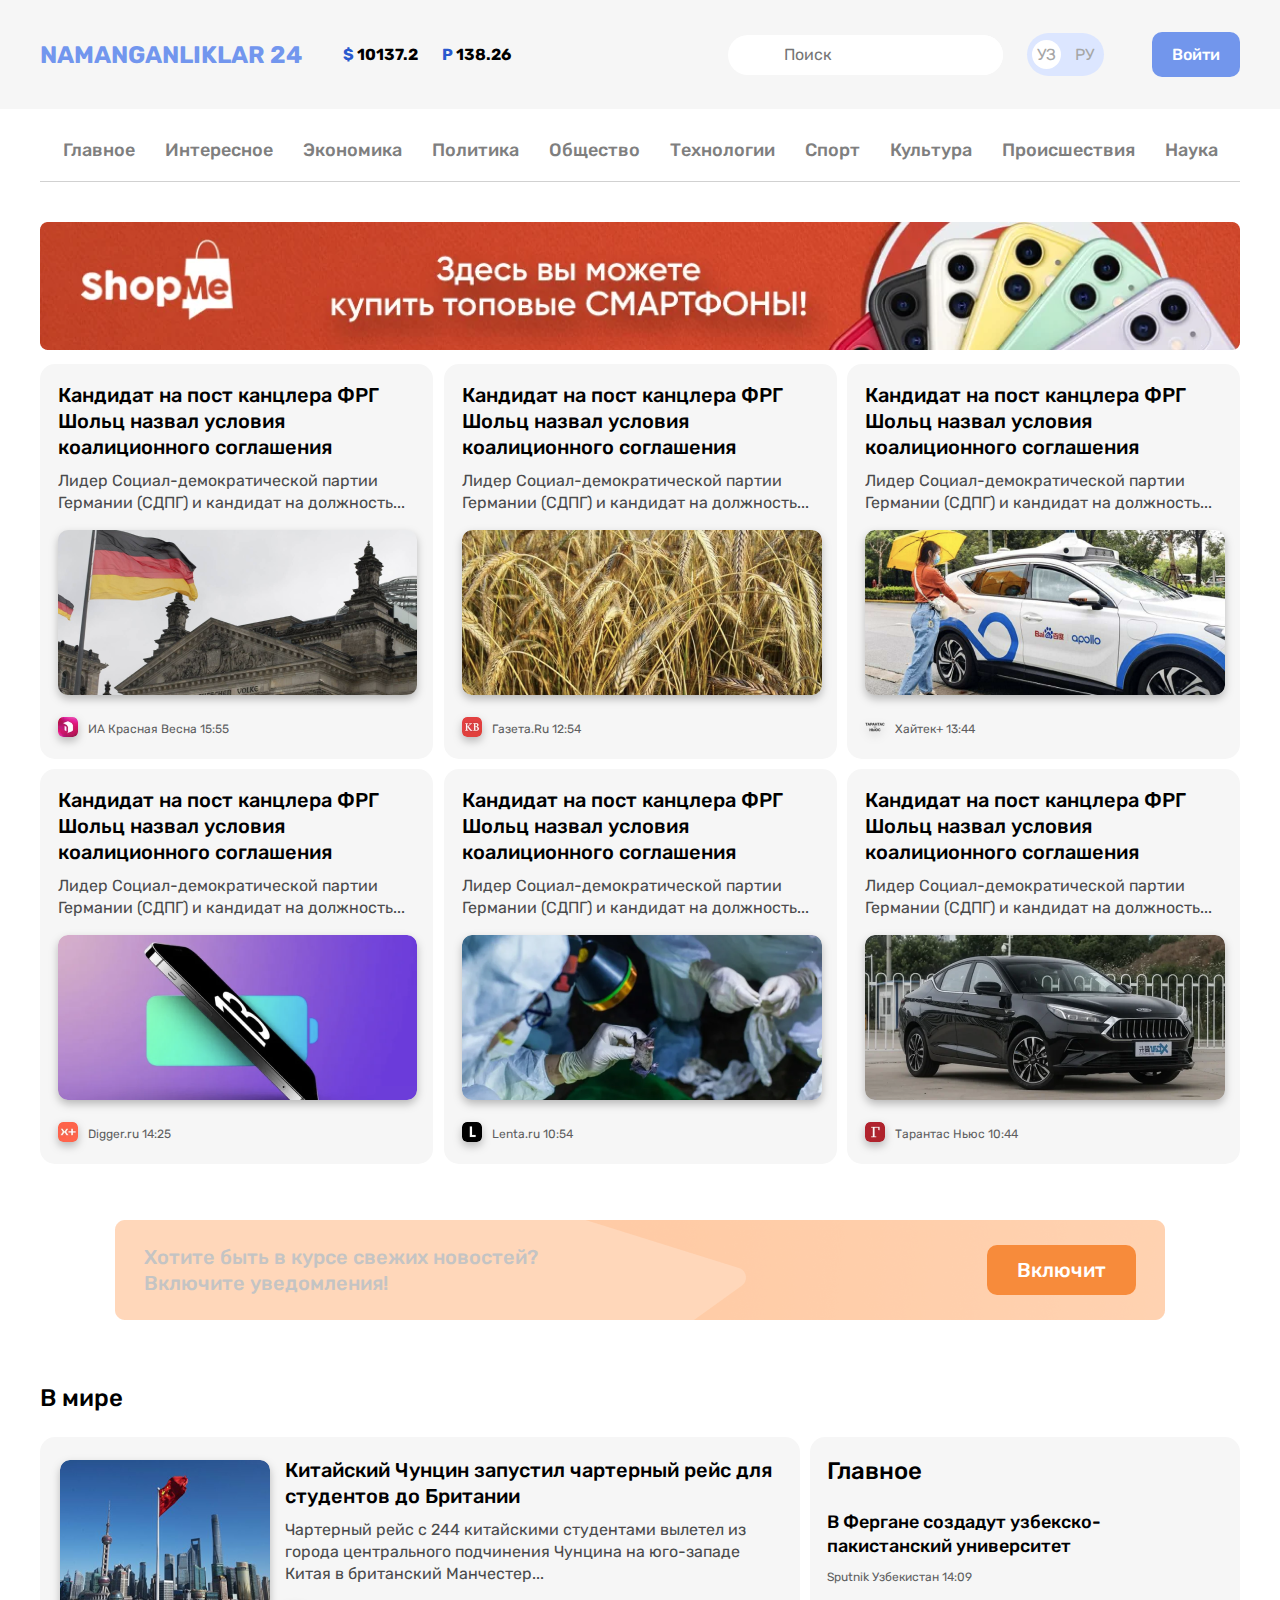
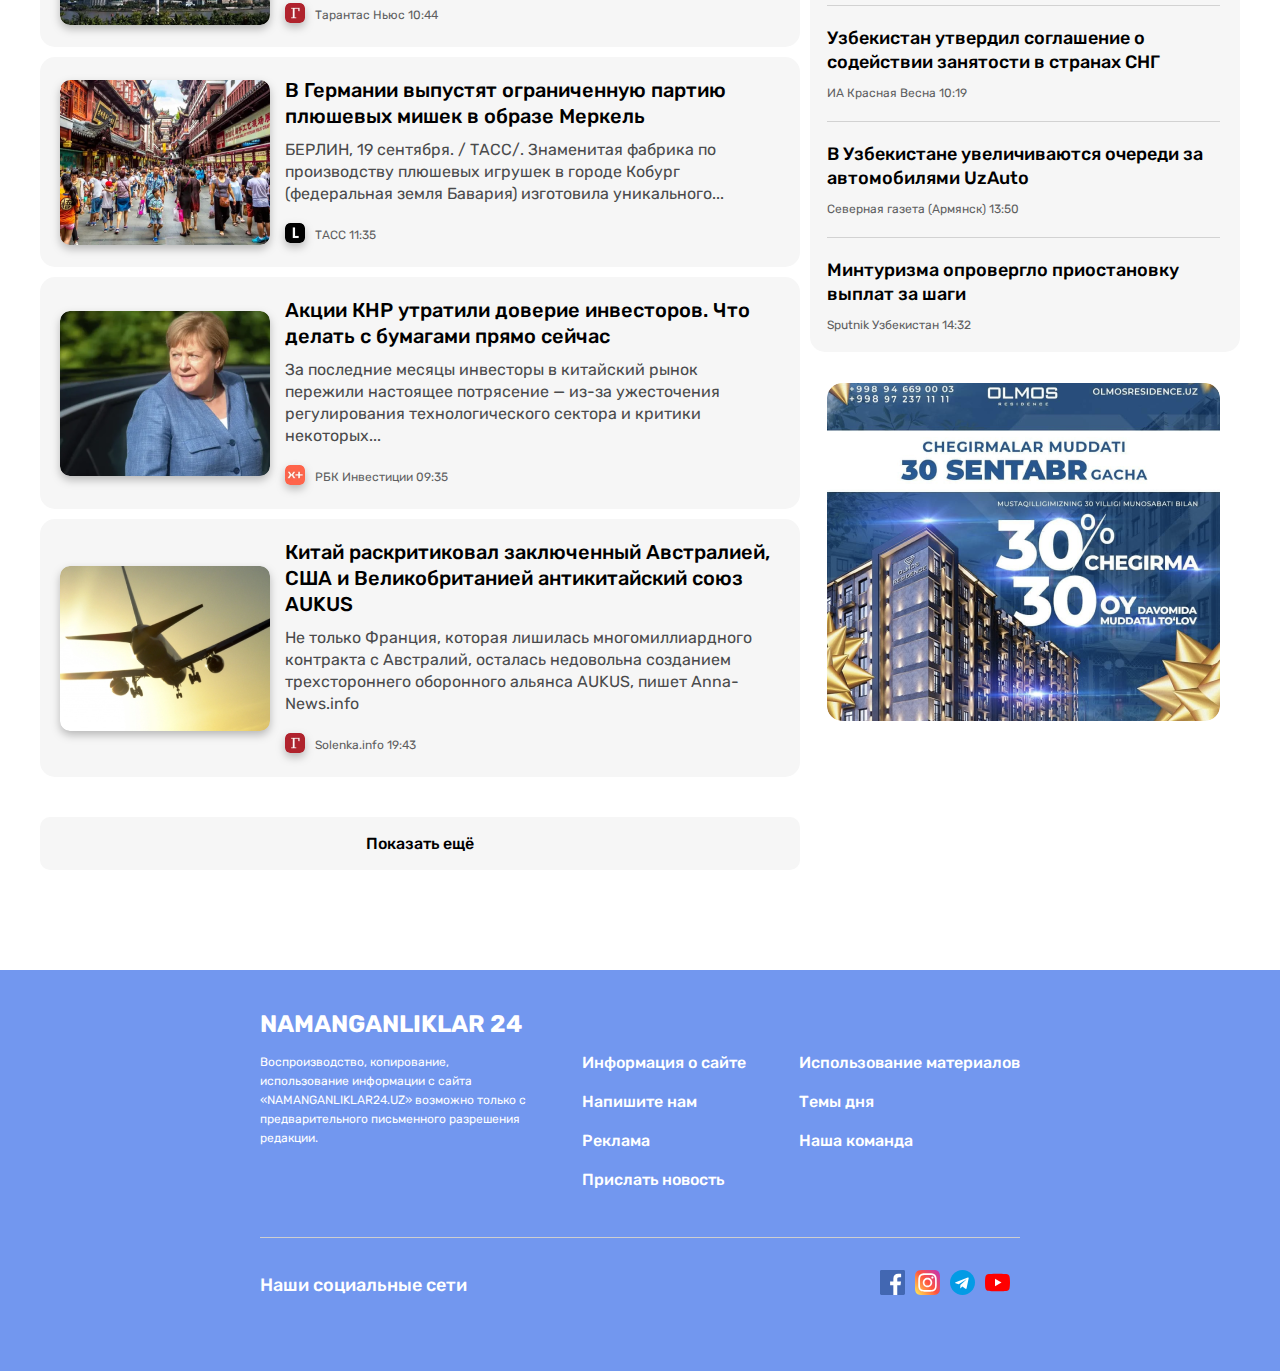
==== index.html @ 0e343b1f "first commit" ====
<!DOCTYPE html>
<html lang="en">
<head>
    <meta charset="UTF-8">
    <meta http-equiv="X-UA-Compatible" content="IE=edge">
    <meta name="viewport" content="width=device-width, initial-scale=1.0">
    <link rel="stylesheet" href="https://cdnjs.cloudflare.com/ajax/libs/font-awesome/6.1.2/css/all.min.css" integrity="sha512-1sCRPdkRXhBV2PBLUdRb4tMg1w2YPf37qatUFeS7zlBy7jJI8Lf4VHwWfZZfpXtYSLy85pkm9GaYVYMfw5BC1A==" crossorigin="anonymous" referrerpolicy="no-referrer" />
    <title>Namanganliklar</title>
    <link rel="stylesheet" href="css/main.css">
    <link rel="stylesheet" href="css/shared.css">
</head>
<body>
    
    <header>

        <div class="container header-container">
            <div class="left-header">
                <a href="index.html" class="logo-link">NAMANGANLIKLAR 24</a>
                <div class="currency">
                    <p><span class="header-span">$</span> 10137.2</p>
                    <p><span class="header-span">P</span> 138.26</p>
                </div>
            </div>
            <div class="right-header">
                <div class="search-main">
                    <button class="fa-search-item"><i class="fas fa-search fasearch"></i></button>
                    <div class="search-box">
                        <label for="search-box" class="fas fa-search"></label>
                        <input type="search" id="search-box" placeholder="Поиск">
                    </div>
                </div>
                <div class="language">
                    <a href="#">УЗ</a>
                    <a href="#">РУ</a>
                </div>
                <a class="voyti" href="#">Войти</a>
            </div>
        </div>
    </header>

    <main>
        <div class="container">
            <div class="bottom-header">
                <nav>
                    <ul class="header-items">
                        <li class="header-item">
                            <a href="#">Главное</a>
                        </li>
                        <li class="header-item">
                            <a href="#">Интересное</a>
                        </li>
                        <li class="header-item">
                            <a href="#">Экономика</a>
                        </li>
                        <li class="header-item">
                            <a href="#">Политика</a>
                        </li>
                        <li class="header-item">
                            <a href="#">Общество</a>
                        </li>
                        <li class="header-item">
                            <a href="#">Технологии</a>
                        </li>
                        <li class="header-item">
                            <a href="#">Спорт</a>
                        </li>
                        <li class="header-item">
                            <a href="#">Культура</a>
                        </li>
                        <li class="header-item">
                            <a href="#">Происшествия</a>
                        </li>
                        <li class="header-item">
                            <a href="#">Наука</a>
                        </li>
                    </ul>
                </nav>
            </div>
        </div>

        <section class="main-img">
            <div class="container">
                <img src="images/main-img.png" alt="">
            </div>
        </section>


        <section class="home-main">

            <div class="container">
                <ul class="home-items">
                    <li class="home-item">
                        <h4>Кандидат на пост канцлера ФРГ Шольц назвал условия коалиционного соглашения</h4>
                        <p>Лидер Социал-демократической партии Германии (СДПГ) и кандидат на должность...</p>
                        <img class="home-main-img" src="images/home-main-img-1.png" alt="">
                        <div class="spans">
                            <span class="home-item-span">
                                <img src="images/home-span-img-1.svg" alt="">
                            </span>
                            <span class="home-item-span">
                                ИА Красная Весна 15:55
                            </span>
                        </div>
                    </li>
                    <li class="home-item">
                        <h4>Кандидат на пост канцлера ФРГ Шольц назвал условия коалиционного соглашения</h4>
                        <p>Лидер Социал-демократической партии Германии (СДПГ) и кандидат на должность...</p>
                        <img class="home-main-img" src="images/home-main-img-2.png" alt="">
                        <div class="spans">
                            <span class="home-item-span">
                                <img src="images/home-span-img-2.svg" alt="">
                            </span>
                            <span class="home-item-span">
                                Газета.Ru 12:54
                            </span>
                        </div>
                    </li>
                    <li class="home-item">
                        <h4>Кандидат на пост канцлера ФРГ Шольц назвал условия коалиционного соглашения</h4>
                        <p>Лидер Социал-демократической партии Германии (СДПГ) и кандидат на должность...</p>
                        <img class="home-main-img" src="images/home-main-img-3.png" alt="">
                        <div class="spans">
                            <span class="home-item-span">
                                <img src="images/home-span-img-3.svg" alt="">
                            </span>
                            <span class="home-item-span">
                                Хайтек+ 13:44
                            </span>
                        </div>
                    </li>
                </ul>
                
                <ul class="home-items">
                    <li class="home-item">
                        <h4>Кандидат на пост канцлера ФРГ Шольц назвал условия коалиционного соглашения</h4>
                        <p>Лидер Социал-демократической партии Германии (СДПГ) и кандидат на должность...</p>
                        <img class="home-main-img" src="images/home-main-img-4.png" alt="">
                        <div class="spans">
                            <span class="home-item-span">
                                <img src="images/home-span-img-4.svg" alt="">
                            </span>
                            <span class="home-item-span">
                                Digger.ru 14:25
                            </span>
                        </div>
                    </li>
                    <li class="home-item">
                        <h4>Кандидат на пост канцлера ФРГ Шольц назвал условия коалиционного соглашения</h4>
                        <p>Лидер Социал-демократической партии Германии (СДПГ) и кандидат на должность...</p>
                        <img class="home-main-img" src="images/home-main-img-5.png" alt="">
                        <div class="spans">
                            <span class="home-item-span">
                                <img src="images/home-span-img-5.svg" alt="">
                            </span>
                            <span class="home-item-span">
                                Lenta.ru 10:54
                            </span>
                        </div>
                    </li>
                    <li class="home-item">
                        <h4>Кандидат на пост канцлера ФРГ Шольц назвал условия коалиционного соглашения</h4>
                        <p>Лидер Социал-демократической партии Германии (СДПГ) и кандидат на должность...</p>
                        <img class="home-main-img" src="images/home-main-img-6.png" alt="">
                        <div class="spans">
                            <span class="home-item-span">
                                <img src="images/home-span-img-6.svg" alt="">
                            </span>
                            <span class="home-item-span">
                                Тарантас Ньюс 10:44
                            </span>
                        </div>
                    </li>
                </ul>
            </div>
            
        </section>

        <section class="vklyuchit">
            <div class="container">
                <h1>
                    Хотите быть в курсе свежих новостей? <br> Включите уведомления!
                </h1>
                <a href="#">Включит</a>
            </div>
        </section>

        <section class="mire">
            <div class="container">
                <h1 class="main-heading">В мире</h1>
                <div class="mire-main">
                    <div class="mire-left">
                        <ul>
                            <li>
                                <img class="home-main-img" src="images/mire-left-1.png" alt="">
                                <div class="mire-left-content">
                                    <h4>Китайский Чунцин запустил чартерный рейс для студентов до Британии</h4>
                                    <p>Чартерный рейс с 244 китайскими студентами вылетел из города центрального подчинения Чунцина на юго-западе Китая в британский Манчестер...</p>
                                    <div class="spans">
                                        <span class="home-item-span">
                                            <img src="images/home-span-img-6.svg" alt="">
                                        </span>
                                        <span class="home-item-span">
                                            Тарантас Ньюс 10:44
                                        </span>
                                    </div>
                                </div>
                            </li>
                            <li>
                                <img class="home-main-img" src="images/mire-left-2.png" alt="">
                                <div class="mire-left-content">
                                    <h4>В Германии выпустят ограниченную партию плюшевых мишек в образе Меркель</h4>
                                    <p>БЕРЛИН, 19 сентября. / ТАСС/. Знаменитая фабрика по производству плюшевых игрушек в городе Кобург (федеральная земля Бавария) изготовила уникального...</p>
                                    <div class="spans">
                                        <span class="home-item-span">
                                            <img src="images/home-span-img-5.svg" alt="">
                                        </span>
                                        <span class="home-item-span">
                                            ТАСС 11:35
                                        </span>
                                    </div>
                                </div>
                            </li>
                            <li>
                                <img class="home-main-img" src="images/mire-left-3.png" alt="">
                                <div class="mire-left-content">
                                    <h4>Акции КНР утратили доверие инвесторов. Что делать с бумагами прямо сейчас</h4>
                                    <p>За последние месяцы инвесторы в китайский рынок пережили настоящее потрясение — из-за ужесточения регулирования технологического сектора и критики некоторых...</p>
                                    <div class="spans">
                                        <span class="home-item-span">
                                            <img src="images/home-span-img-4.svg" alt="">
                                        </span>
                                        <span class="home-item-span">
                                            РБК Инвестиции 09:35
                                        </span>
                                    </div>
                                </div>
                            </li>
                            <li>
                                <img class="home-main-img" src="images/mire-left-4.png" alt="">
                                <div class="mire-left-content">
                                    <h4>Китай раскритиковал заключенный Австралией, США и Великобританией антикитайский союз AUKUS</h4>
                                    <p>Не только Франция, которая лишилась многомиллиардного контракта с Австралий, осталась недовольна созданием трехстороннего оборонного альянса AUKUS, пишет Anna-News.info</p>
                                    <div class="spans">
                                        <span class="home-item-span">
                                            <img src="images/home-span-img-6.svg" alt="">
                                        </span>
                                        <span class="home-item-span">
                                            Solenka.info 19:43
                                        </span>
                                    </div>
                                </div>
                            </li>
                        </ul>
                        <a href="html/list.html">Показать ещё </a>
                    </div>
                    <div class="mire-right">
                        <h1>Главное</h1>
                        <ul>
                            <li>
                                <h3>В Фергане создадут узбекско-пакистанский университет</h3>
                                <span class="home-item-span">
                                    Sputnik Узбекистан 14:09
                                </span>
                            </li>
                            <li>
                                <h3>Узбекистан утвердил соглашение о содействии занятости в странах СНГ</h3>
                                <span class="home-item-span">
                                    ИА Красная Весна 10:19
                                </span>
                            </li>
                            <li>
                                <h3>В Узбекистане увеличиваются очереди за автомобилями UzAuto</h3>
                                <span class="home-item-span">
                                    Северная газета (Армянск) 13:50
                                </span>
                            </li>
                            <li>
                                <h3>Минтуризма опровергло приостановку выплат за шаги</h3>
                                <span class="home-item-span">
                                    Sputnik Узбекистан 14:32
                                </span>
                            </li>
                        </ul>
                        <img src="images/glavnoye.png" alt="">
                    </div>
                </div>
            </div>
        </section>
    </main>

    <footer>
        <div class="container">
            <div class="top-footer">
                <a href="#" class="logo-link">NAMANGANLIKLAR 24</a>
                <div class="top-footer-content">
                    <div class="top-footer-info">
                        <p>
                            Воспроизводство, копирование, использование информации с сайта «NAMANGANLIKLAR24.UZ» возможно только с предварительного письменного разрешения редакции.
                        </p>
                    </div>
                    <ul class="footer-items">
                        <li>Информация о сайте</li>
                        <li>Напишите нам</li>
                        <li>Реклама</li>
                        <li>Прислать новость</li>
                    </ul>
                    <ul class="footer-items">
                        <li>Использование материалов</li>
                        <li>Темы дня</li>
                        <li>Наша команда</li>
                    </ul>
                </div>
            </div>
            <div class="bottom-footer">
            <p>Наши социальные сети</p>
            <ul>
                <li>
                    <a href="#"><img src="images/free-icon-facebook-1384053 1.svg" alt=""></a>
                </li>
                <li>
                    <a href="#"><img src="images/free-icon-instagram-2111463 1.svg" alt=""></a>
                </li>
                <li>
                    <a href="#"><img src="images/free-icon-telegram-2111646 1.svg" alt=""></a>
                </li>
                <li>
                    <a href="#"><img src="images/free-icon-youtube-1384060 1.svg" alt=""></a>
                </li>
            </ul>
        </div>
        </div>
        
    </footer>

</body>
</html>
---- css/main.css ----
.home-items {
    display: flex;
    justify-content: space-between;
    margin-top: 3rem;
}

.home-items {
    margin-top: 10px;
}

.home-item {
    width: 393px;
    padding: 18px;
    list-style: none;
    background-color: #F6F6F6;
    border-radius: 15px;
}

.home-item h4 {
    font-weight: 500;
    font-size: 20px;
    line-height: 26px;
    flex: none;
    order: 0;
    flex-grow: 0;
}

.home-item p {
    font-weight: 400;
    font-size: 16px;
    line-height: 22px;
    color: #4A4B4C;
    flex: none;
    order: 1;
    flex-grow: 0;
    margin-top: 10px;
}

.home-main-img {
    border-radius: 10px;
    margin-top: 1rem;
    filter: drop-shadow(0px 4px 4px rgba(0, 0, 0, 0.25));
}

.spans {
    margin-top: 18px;
    display: flex;
    align-items: center;
}

.home-item-span {
    margin-right: 10px;
}

.home-item-span:last-child {
    margin-right: 0;
    font-weight: 400;
    font-size: 12px;
    line-height: 14px;
    color: #5E5F61;
}

.home-item-span img {
    border-radius: 5px;
    filter: drop-shadow(0px 4px 4px rgba(0, 0, 0, 0.25));
}

.vklyuchit {
    margin-top: 3.5rem;
}

.vklyuchit .container {
    display: flex;
    justify-content: space-between;
    align-items: center;
    background: url(../images/img-bg.png);
    width: 1050px;
    padding: 1.5rem 29px;
}

.vklyuchit .container h1 {
    font-weight: 500;
    font-size: 20px;
    line-height: 26px;
    color: #C4C4C4;
}

.vklyuchit .container a {
    background: #F78B3B;
    padding: 13px 30px;
    text-decoration: none;
    border-radius: 10px;
    font-weight: 500;
    font-size: 20px;
    color: #FFFFFF;
    flex: none;
    order: 0;
    flex-grow: 0;
}

.vklyuchit .container a:hover {
    opacity: 0.8;
}

.vklyuchit .container a:active {
    opacity: 0.6;
}

.mire {
    margin-top: 4rem;
}

.mire-main {
    display: flex;
}

.main-heading {
    font-weight: 500;
    font-size: 24px;
    margin-bottom: 25px;
}

.mire-left ul li {
    margin-top: 10px;
    display: flex;
    align-items: center;
    padding: 20px;
    background-color: #F6F6F6;
    border-radius: 15px;
    list-style: none;
}

.mire-left ul li:first-child {
    margin-top: 0;
}

.mire-left ul li .home-main-img {
    margin-top: 0;
}

.mire-left-content {
    margin-left: 15px;
}

.mire-left-content h4 {
    font-weight: 500;
    font-size: 20px;
    line-height: 26px;
    flex: none;
    order: 0;
    flex-grow: 0;
}

.mire-left-content p {
    font-weight: 400;
    font-size: 16px;
    line-height: 22px;
    color: #4A4B4C;
    flex: none;
    order: 1;
    flex-grow: 0;
    margin-top: 10px;
}

.mire-left a {
    text-decoration: none;
    display: inline-block;
    width: 100%;
    background-color: #F6F6F6;
    text-align: center;
    margin-top: 2.5rem;
    padding-top: 17px;
    padding-bottom: 17px;
    border-radius: 10px;
    color: #000;
    font-weight: 500;
    font-size: 16px;
}

.mire-left a:hover {
    background-color: #aeb8c2;
}

.mire-left a:active {
    background-color: #aeb8c28e;
}

.mire-right {
    padding: 20px 20px 25px 17px;
    border-radius: 15px;
    margin-left: 10px;
    background-color: #F6F6F6;
    height: 515px;
}

.mire-right h1 {
    font-weight: 500;
    font-size: 24px;
}

.mire-right ul li {
    list-style: none;
    margin-top: 20px;
    padding-bottom: 20px;
    border-bottom: 1px solid #D2D2D2;
}

.mire-right ul li:first-child {
    margin-top: 25px;
}

.mire-right ul li:last-child {
    border-bottom: 0;
}

.mire-right ul li h3 {
    font-weight: 500;
    font-size: 18px;
    line-height: 24px;
    flex: none;
    order: 0;
    flex-grow: 0;
    margin-bottom: 8px;
}

.mire-right img {
    border-radius: 15px;
    margin-top: 30px;
    padding: 0;
}

@media only screen and (max-width: 991px) {

    .home-main .container {
        display: flex;
    }

    .home-items {
        flex-wrap: wrap;
    }

    .home-item {
        margin-top: 25px;
    }

    .vklyuchit {
        display: none;
    }

    .mire-left ul li {
        flex-direction: column;
        align-items: flex-start;
    }

    .mire-left-content {
        margin-top: 20px;
        margin-left: 0;
    }
}

@media only screen and (max-width: 767px) {

    .mire-right {
        display: none;
    }

    .mire-left ul li {
        flex-direction: row;
        align-items: center;
    }

    .mire-left-content {
        margin-left: 20px;
    }

    .home-main .container {
        flex-wrap: wrap;
    }

    .home-items {
        flex-wrap: wrap;
        justify-content: center;
    }

}

@media only screen and (max-width: 497px) {

    .mire-left ul li {
        flex-direction: column;
    }

    .home-item {
        width: 100%;
    }

    .home-main-img {
        width: 100%;
    }

}
---- css/shared.css ----
@import url('https://fonts.googleapis.com/css2?family=Rubik:wght@400;500;700&display=swap');

* {
    margin: 0;
    padding: 0;
    box-sizing: border-box;
    font-family: 'Rubik', sans-serif;
}

*:focus {
    outline: 2px dotted #2959CE;
    outline-offset: 3px;
}

.container {
    width: 100%;
    max-width: 1240px;
    padding-left: 20px;
    padding-right: 20px;
    margin-left: auto;
    margin-right: auto;
}

header {
    padding: 2rem 20px;
    background: #F6F6F6;
}


.header-container {
    display: flex;
    align-items: center;
    justify-content: space-between;
}

.left-header, .right-header {
    display: flex;
    align-items: center;
}

.logo-link {
    text-decoration: none;
    margin-right: 41px;
    font-weight: 700;
    font-size: 24px;
    color: #7296EE;
}

.logo-link:hover {
    opacity: 0.8;
}

.logo-link:active {
    opacity: 0.6;
}

.currency {
    display: flex;
}

.currency p {
    font-weight: 700;
    font-size: 16px;
    flex: none;
    order: 0;
    flex-grow: 0;
    margin-right: 1.5rem;
}

.currency p:last-child {
    margin-right: 0;
}

.header-span {
    color: #2959CE;
}

.search-box {
    height: 2.5rem;
    display: flex;
    align-items: center;
    border-radius: 50px;
    background: #fff;
}

.search-box input {
    padding-left: 1rem;
    color: #8D8D8D;
    height: 2.5rem;
    font-size: 1rem;
    border-radius: 50px;
    border: 0;
    outline: 0;
    font-weight: 400;
}

.search-box label {
    color: #8D8D8D;
    padding-left: 15px;
    cursor: pointer;
    display: flex;
    align-items: center;
    height: 2.5rem;
    width: 2.5rem;
    border: 0;
    border-top-left-radius: 50px;
    border-bottom-left-radius: 50px;
}

.search-main .fa-search-item {
    display: none;
}

.search-box .fas {
    display: flex;
}

.language {
    background: #DCE6FF;
    border-radius: 39px;
    margin-left: 1.5rem;
    padding: .75rem .31rem;
}

.language a {
    text-decoration: none;
    color: #A6A6A6;
    padding: 5px;
    border-radius: 50%;
}

.language a:first-child {
    background: #fff;
    margin-right: 5px;
}

.voyti {
    text-decoration: none;
    background: #7296EC;
    border-radius: 10px;
    font-weight: 500;
    font-size: 16px;
    line-height: 19px;
    color: #FFFFFF;
    flex: none;
    order: 0;
    flex-grow: 0;
    padding: 13px 20px;
    margin-left: 3rem;
}

.voyti:hover {
    opacity: 0.8;
}

.voyti:active {
    opacity: 0.6;
}

.bottom-header {
    padding-top: 30px;
    padding-bottom: 20px;
    border-bottom: 1px solid #D1D1D1;
}

.header-items {
    display: flex;
    justify-content: center;
    flex-wrap: wrap;
}

.header-item {
    list-style: none;
    margin-right: 15px;
    margin-left: 15px;
}

.header-item a {
    text-decoration: none;
    font-weight: 500;
    font-size: 18px;
    color: #7F7F7F;
}

.header-item a:hover {
    opacity: 0.8;
}

.header-item a:active {
    opacity: 0.6;
}

.main-img {
    margin-top: 40px;
}

footer {
    padding: 40px 240px;
    background: #7297EF;
    margin-top: 100px;
}

.top-footer {
    padding-bottom: 3rem;
    border-bottom: 1px solid #CECECE;
}

.top-footer a {
    color: #fff;
}

.top-footer-info p {
    width: 269px;
    font-weight: 400;
    font-size: 12px;
    line-height: 19px;
    color: #FFFFFF;
}

.footer-items li {
    list-style: none;
    margin-top: 20px;
    font-weight: 500;
    font-size: 16px;
    color: #FFFFFF;
    flex: none;
    order: 1;
    flex-grow: 0;
}

.footer-items li:first-child {
    margin-top: 0;
}

.top-footer-content {
    margin-top: 15px;
    display: flex;
    justify-content: space-between;
}

.bottom-footer {
    display: flex;
    align-items: center;
    justify-content: space-between;
    padding-top: 2rem;
    padding-bottom: 2rem;
}

.bottom-footer ul {
    display: flex;
}

.bottom-footer ul li {
    list-style: none;
    margin-right: 10px;
}

.bottom-footer ul li:hover {
    opacity: 0.8;
}

.bottom-footer ul li:active {
    opacity: 0.6;
}

.bottom-footer p {
    font-weight: 500;
    font-size: 18px;
    color: #FFFFFF;
}







@media only screen and (max-width: 991px) {

    .currency {
        display: none;
    }

    .language {
        display: none;
    }

    .main-img {
        display: none;
    }

    footer {
        padding: 0;
        padding-top: 20px;
    }
}




@media only screen and (max-width: 767px) {

    
    .search-main .fa-search-item {
        display: block;
        transform: scale(1.5);
        color: #8D8D8D;
    }

    .search-main {
        position: relative;
        display: inline-block;
    }

    .fa-search-item {
        border: 0;
        padding: .5rem;
        border-radius: 10%;
        background: #F6F6F6;
    }
      
    .search-box {
        display: none;
        position: absolute;
        min-width: 160px;
        box-shadow: 0px 8px 16px 0px rgba(0,0,0,0.2);
        z-index: 1;
    }
      
    .search-box label {
        text-transform: capitalize;
        color: #8D8D8D;
        padding: 12px 16px;
        text-decoration: none;
        display: block;
    }
      

    .search-box input {
        text-transform: capitalize;
        color: #8D8D8D;
        padding: 12px 16px;
        text-decoration: none;
        display: block;
        border-left: 0;
    }
      
      
    .search-main:hover .search-box {
        display: flex;
        position: absolute;
        margin-right: 1rem;
        right: .75rem;
        top: 3rem;
    }
      
    .search-main:hover .fa-search-item {
        background-color: #4b556323;
    }

    .top-footer-content {
        margin-top: 30px;
        justify-content: space-around;
    }

    .top-footer-info {
        display: none;
    }
}

@media only screen and (max-width: 497px) {

    .voyti {
        display: none;
    }

    .header-item {
        margin-right: 5px;
        margin-left: 5px;
    }

    .top-footer-content {
        flex-direction: column;
    }

    .footer-items li {
        margin-top: 5px;
    }
    
    .footer-items:last-child {
        margin-top: 30px;
    }
}
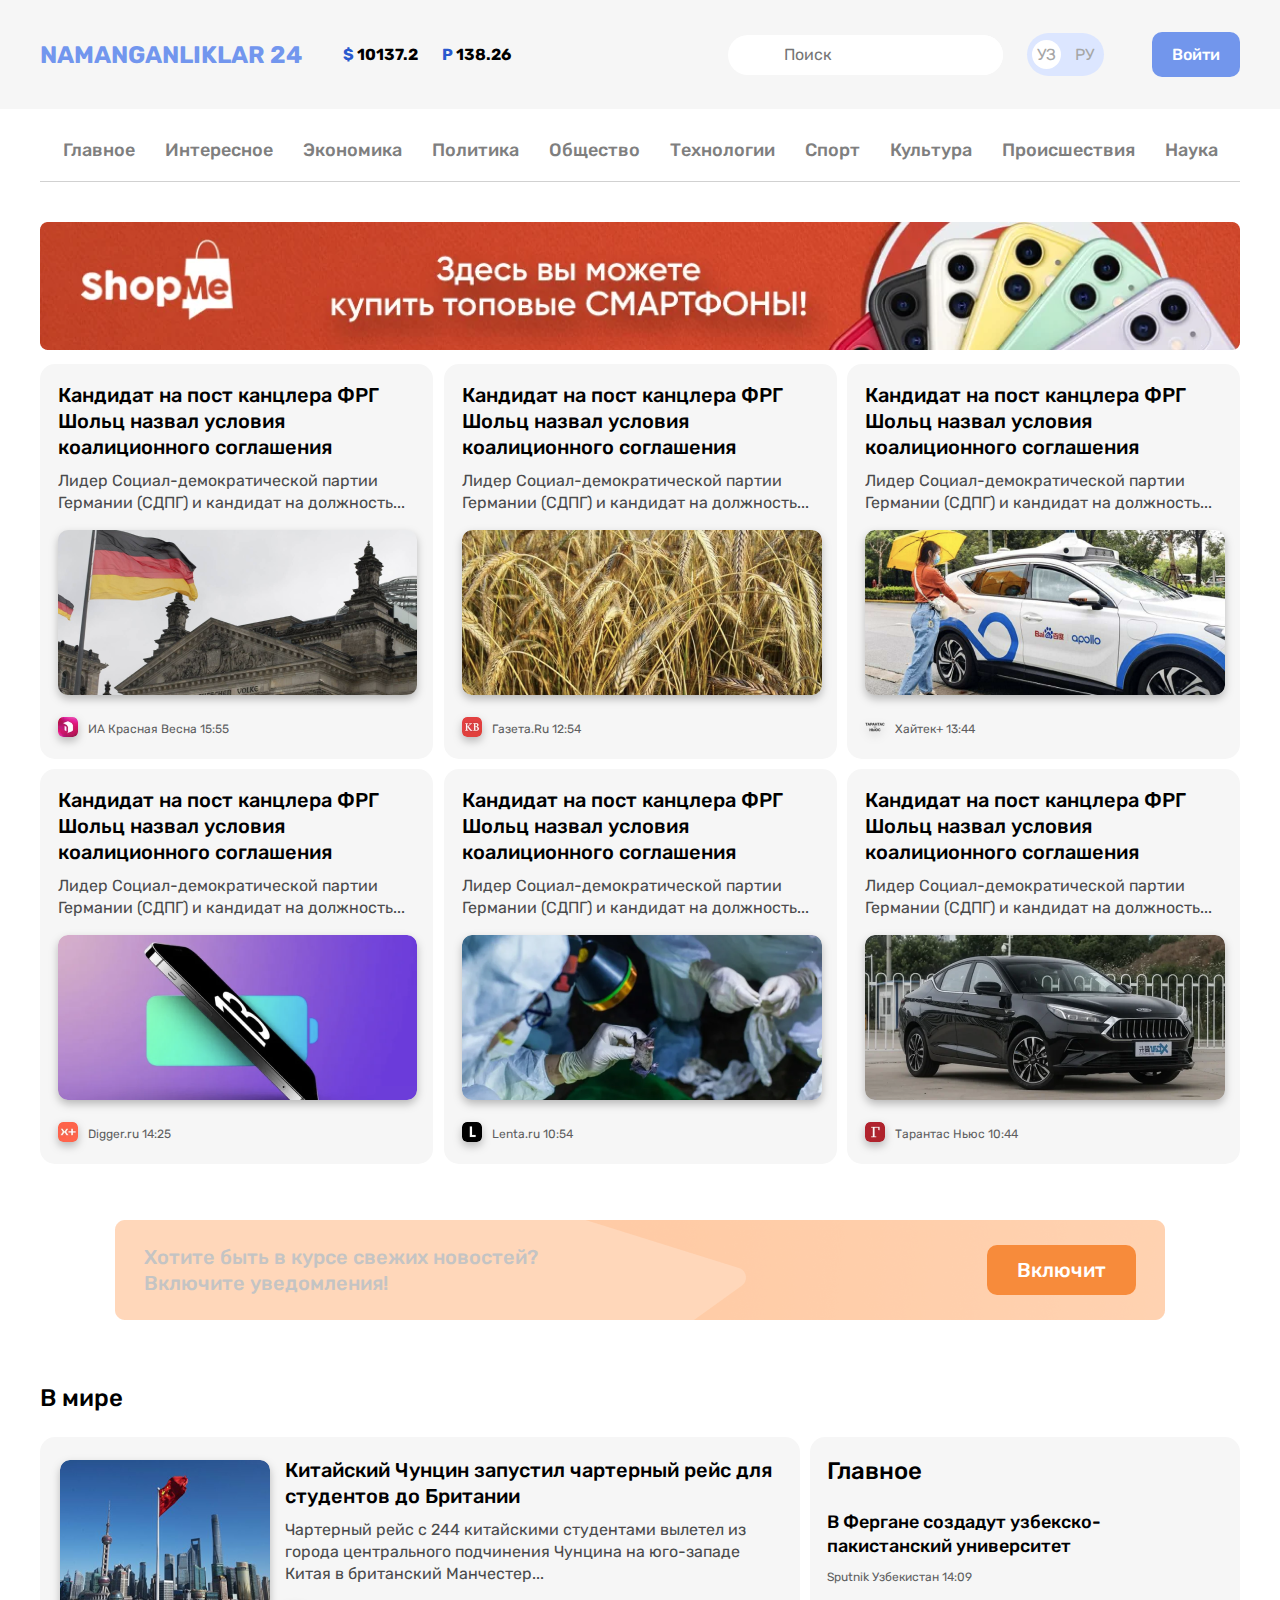
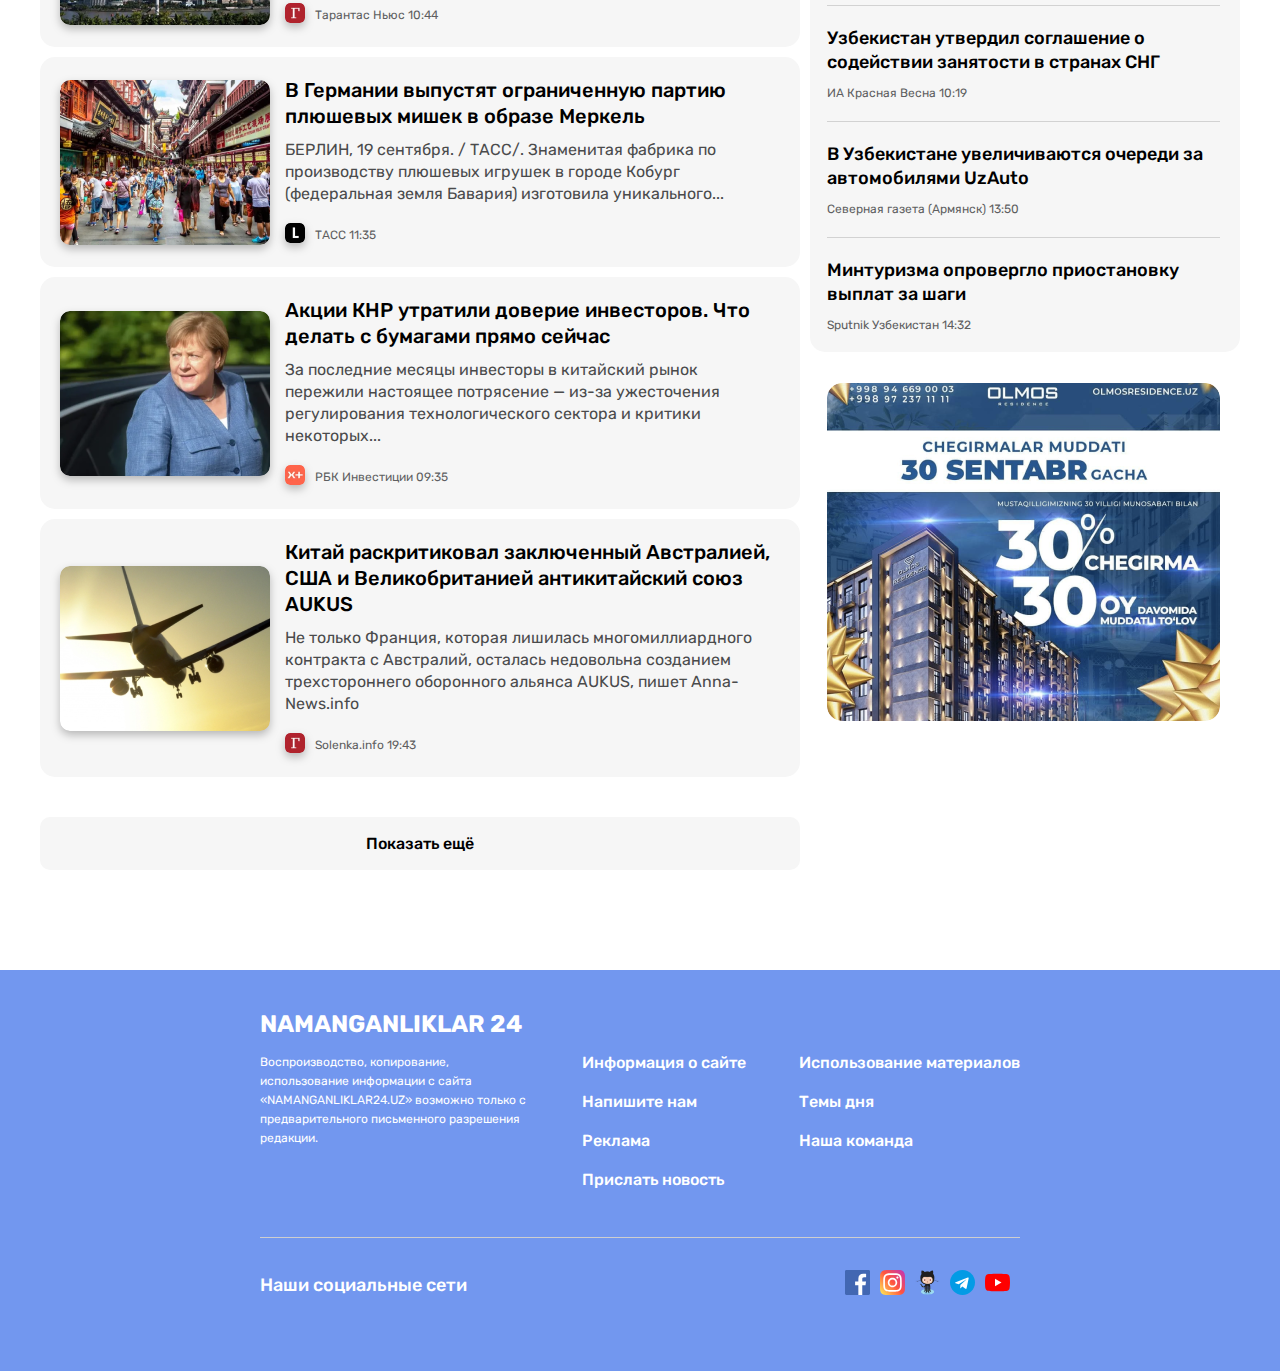
==== commit 0f2047ba: "link add in social networks" ====
--- a/index.html
+++ b/index.html
@@ -312,22 +312,25 @@
                 </div>
             </div>
             <div class="bottom-footer">
-            <p>Наши социальные сети</p>
-            <ul>
-                <li>
-                    <a href="#"><img src="images/free-icon-facebook-1384053 1.svg" alt=""></a>
-                </li>
-                <li>
-                    <a href="#"><img src="images/free-icon-instagram-2111463 1.svg" alt=""></a>
-                </li>
-                <li>
-                    <a href="#"><img src="images/free-icon-telegram-2111646 1.svg" alt=""></a>
-                </li>
-                <li>
-                    <a href="#"><img src="images/free-icon-youtube-1384060 1.svg" alt=""></a>
-                </li>
-            </ul>
-        </div>
+                <p>Наши социальные сети</p>
+                <ul>
+                    <li>
+                        <a href="https://facebook.com/javohirveb" target="_blank"><img src="images/free-icon-facebook-1384053 1.svg" alt=""></a>
+                    </li>
+                    <li>
+                        <a href="https://instagram.com/javohirveb" target="_blank"><img src="images/free-icon-instagram-2111463 1.svg" alt=""></a>
+                    </li>
+                    <li>
+                        <a href="https://github.com/javohirveb" target="_blank"><img src="images/Octocat.png" alt=""></a>
+                    </li>
+                    <li>
+                        <a href="https://t.me/Javohir_Toxtasinov" target="_blank"><img src="images/free-icon-telegram-2111646 1.svg" alt=""></a>
+                    </li>
+                    <li>
+                        <a href="https://www.youtube.com/channel/UCNDuwCIhVAWk0gHLneR2qtQ" target="_blank"><img src="images/free-icon-youtube-1384060 1.svg" alt=""></a>
+                    </li>
+                </ul>
+            </div>
         </div>
         
     </footer>
--- a/css/shared.css
+++ b/css/shared.css
@@ -255,6 +255,11 @@
     margin-right: 10px;
 }
 
+.bottom-footer ul li img {
+    width: 25px;
+    height: 25px;
+}
+
 .bottom-footer ul li:hover {
     opacity: 0.8;
 }
